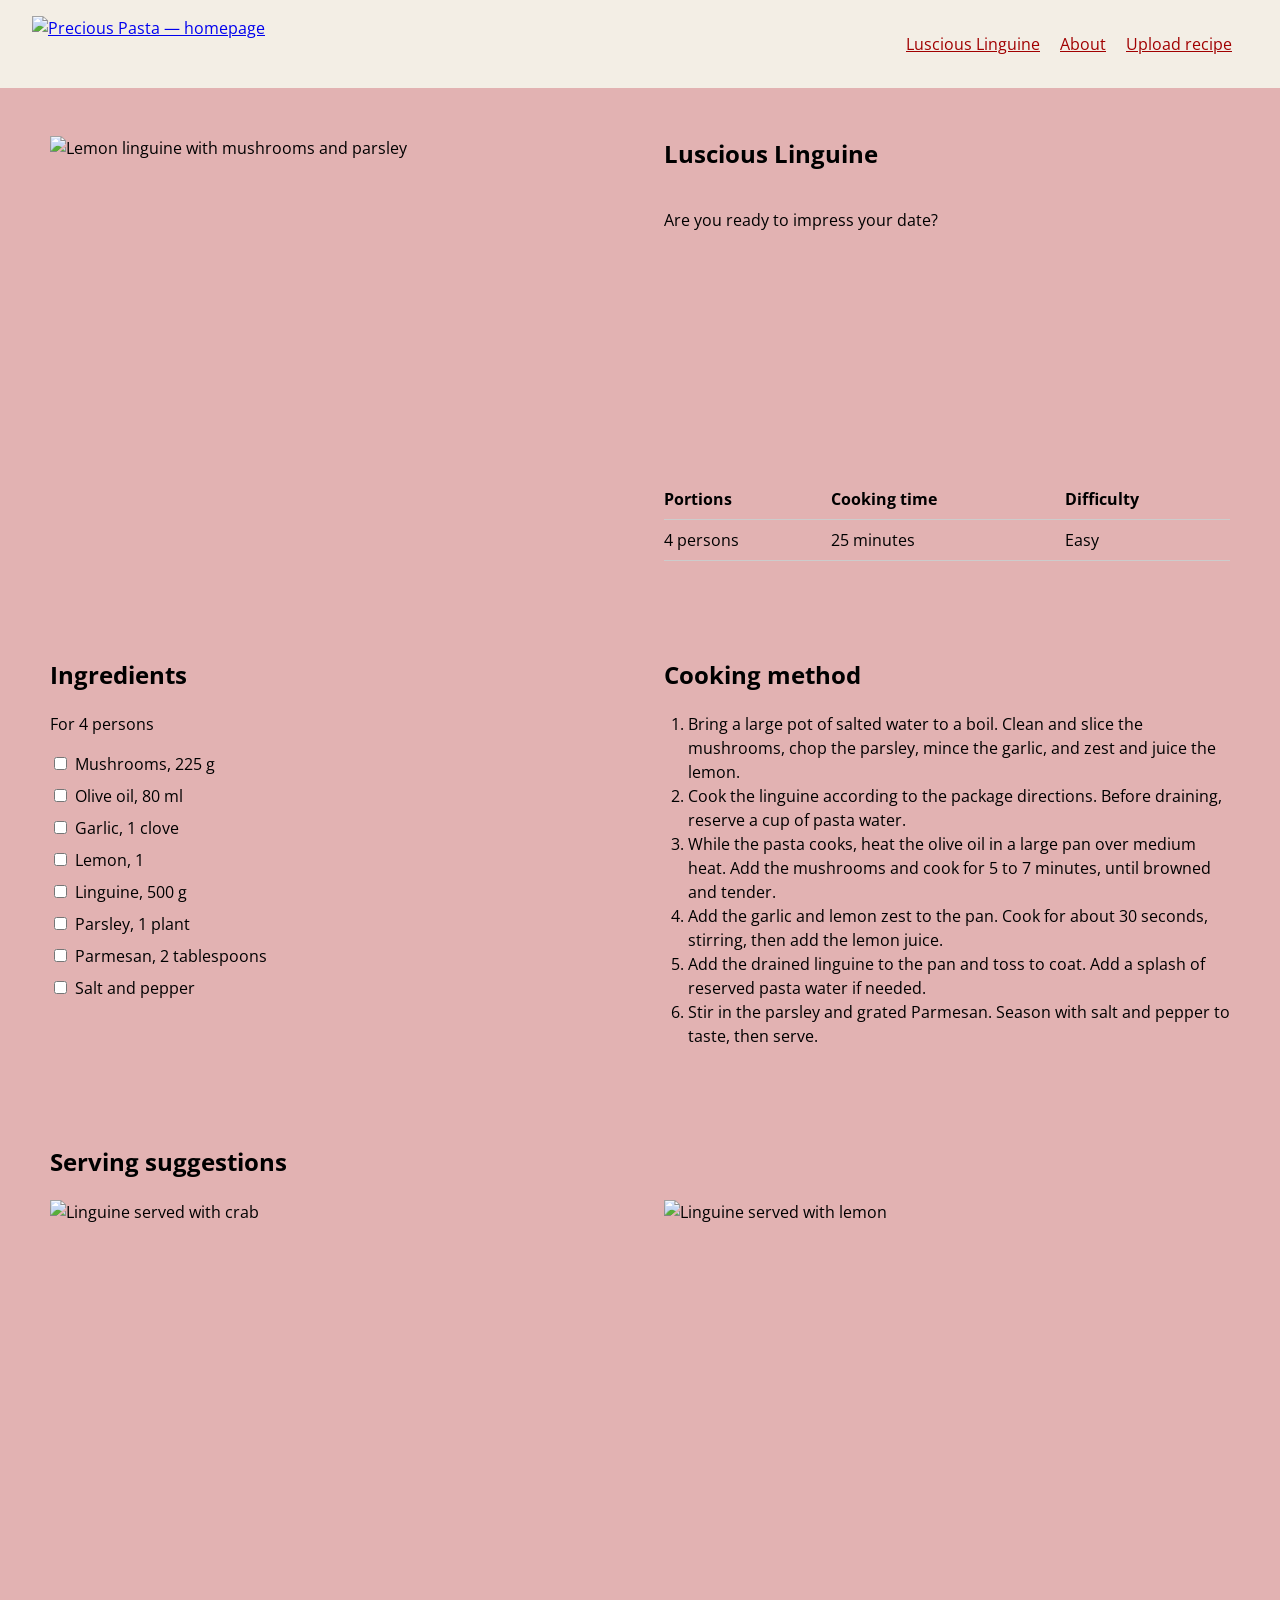
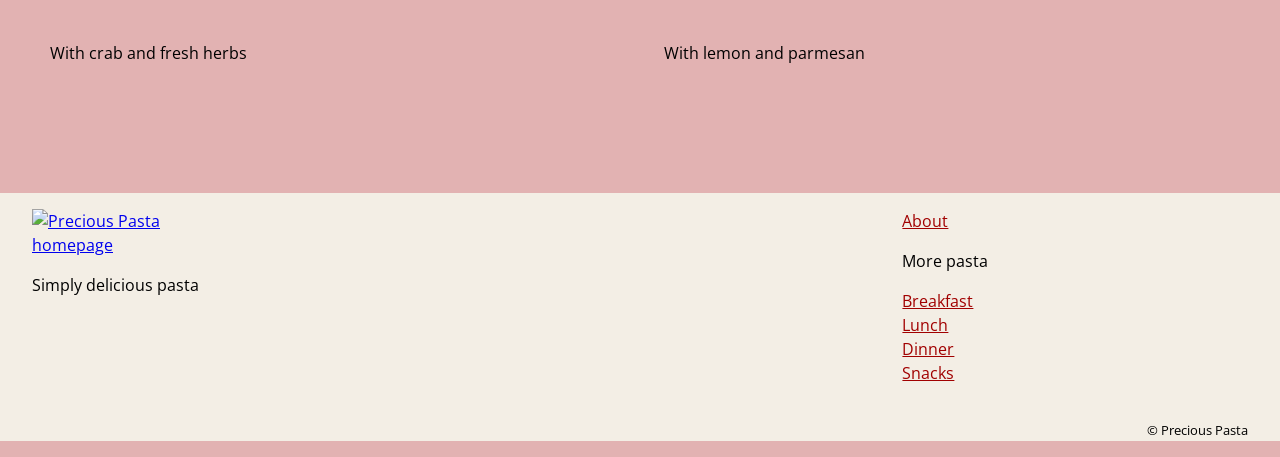
==== Linguine.html @ 1617b5ec "Add initial website files" ====
<!DOCTYPE html>
<html lang="en">
<head>
    <meta charset="UTF-8">
    <meta name="viewport" content="width=device-width, initial-scale=1.0">
    <title>PP - Luscious Linguine</title>
    <link href="https://fonts.googleapis.com/css2?family=Open+Sans:wght@400;700&display=swap" rel="stylesheet">
    <link rel="stylesheet" href="style.css">
</head>
<body class="page-wrapper">
    <header>
        <div class="header-inner">
            <a class="site-logo" href="index.html">
            <img src="images/Precious pasta logo, BG f3eee5.jpeg"
                 alt="Precious Pasta — homepage">
            </a>

        <nav aria-label="Main navigation">
            <a href="linguine.html" aria-current="page">Luscious Linguine</a>
            <a href="#">About</a>
            <a href="upload.html">Upload recipe</a>
        </nav>
        </div>
    </header>

 <main class="content-container">
    <section class="recipe-section recipe-intro">
        <div class="recipe-column">
            <img
                class="recipe-main-image"
                src="images/Lemon-Linguine-1.jpg"
                alt="Lemon linguine with mushrooms and parsley"
            >
        </div>

        <div class="recipe-column">
            <h1>Luscious Linguine</h1>
            <p>Are you ready to impress your date?</p>

            <table class="recipe-details">
                <thead>
                    <tr>
                        <th scope="col">Portions</th>
                        <th scope="col">Cooking time</th>
                        <th scope="col">Difficulty</th>
                    </tr>
                </thead>
                <tbody>
                    <tr>
                        <td>4 persons</td>
                        <td>25 minutes</td>
                        <td>Easy</td>
                    </tr>
                </tbody>
            </table>
        </div>
    </section>

    <section class="recipe-section recipe-instructions">
        <div class="recipe-column">
            <h2>Ingredients</h2>
            <p>For 4 persons</p>

            <ul class="bullet-list">
                <li><input type="checkbox" id="ingredient-mushrooms"><label for="ingredient-mushrooms">Mushrooms, 225 g</label></li>
                <li><input type="checkbox" id="ingredient-olive-oil"><label for="ingredient-olive-oil">Olive oil, 80 ml</label></li>
                <li><input type="checkbox" id="ingredient-garlic"><label for="ingredient-garlic">Garlic, 1 clove</label></li>
                <li><input type="checkbox" id="ingredient-lemon"><label for="ingredient-lemon">Lemon, 1</label></li>
                <li><input type="checkbox" id="ingredient-linguine"><label for="ingredient-linguine">Linguine, 500 g</label></li>
                <li><input type="checkbox" id="ingredient-parsley"><label for="ingredient-parsley">Parsley, 1 plant</label></li>
                <li><input type="checkbox" id="ingredient-parmesan"><label for="ingredient-parmesan">Parmesan, 2 tablespoons</label></li>
                <li><input type="checkbox" id="ingredient-seasoning"><label for="ingredient-seasoning">Salt and pepper</label></li>
            </ul>
        </div>

        <div class="recipe-column">
            <h2>Cooking method</h2>

            <ol class="numbered-list">
                <li>Bring a large pot of salted water to a boil. Clean and slice the mushrooms, chop the parsley, mince the garlic, and zest and juice the lemon.</li>
                <li>Cook the linguine according to the package directions. Before draining, reserve a cup of pasta water.</li>
                <li>While the pasta cooks, heat the olive oil in a large pan over medium heat. Add the mushrooms and cook for 5 to 7 minutes, until browned and tender.</li>
                <li>Add the garlic and lemon zest to the pan. Cook for about 30 seconds, stirring, then add the lemon juice.</li>
                <li>Add the drained linguine to the pan and toss to coat. Add a splash of reserved pasta water if needed.</li>
                <li>Stir in the parsley and grated Parmesan. Season with salt and pepper to taste, then serve.</li>
            </ol>
        </div>
    </section>

    <section class="recipe-section recipe-serving">
        <div class="recipe-column">
            <h2>Serving suggestions</h2>
            <img src="images/LL-inzet5-krab.jpg" alt="Linguine served with crab">
            <p>With crab and fresh herbs</p>
        </div>

        <div class="recipe-column">
            <h2 class="serving-heading-spacer" aria-hidden="true">Serving suggestions</h2>
            <img src="images/LL-inzet4-citroen.jpg" alt="Linguine served with lemon">
            <p>With lemon and parmesan</p>
        </div>
    </section>
</main>
<footer class="site-footer">
    <div class="footer-main">
        <div class="footer-brand">
            <a href="index.html">
                <img src="images/Precious pasta logo, BG f3eee5.jpeg" alt="Precious Pasta homepage">
            </a>
            <p class="footer-tagline">Simply delicious pasta</p>
        </div>

        <nav class="footer-nav" aria-label="Footer navigation">
            <a class="footer-about" href="#">About</a>
            <p class="footer-section-title">More pasta</p>

            <ul>
                <li><a href="#">Breakfast</a></li>
                <li><a href="#">Lunch</a></li>
                <li><a href="#">Dinner</a></li>
                <li><a href="#">Snacks</a></li>
            </ul>
        </nav>
    </div>

    <div class="footer-bottom">
        <p><small>&copy; Precious Pasta</small></p>
    </div>
</footer>

</body>
</html>
---- style.css ----
/* Selects every element, making the box sizing applicable for all ordinairy elements */ 
*,
*::before,
*::after {
    box-sizing: border-box;
}

body {
    margin: 0;
    font-family: "Open Sans", sans-serif;
    line-height: 1.5;
    color: #000000;
    background-color: rgba(161, 0, 0, 0.3);
}

.page-wrapper {
    min-height: 100vh;
}

.page-wrapper > header {
    width: 100%;
    max-width: none;
    margin: 0;
    padding: 1rem clamp(1rem, 3vw, 2rem);
    background-color: #f3eee5;
}

.page-wrapper > header nav a {
    margin-right: 1rem;
    color: #A10000;
}

.header-inner {
    max-width: 1280px;
    margin: 0 auto;
    display: flex;
    justify-content: space-between;
    align-items: center;
}
/* === HEADER LOGO === */
.site-logo img {
    display: block;
    height: 3.5em;
    width: auto;
}


.content-container {
    max-width: 1280px;
    margin-inline: auto;
    padding-inline: clamp(1rem, 4vw, 3.125rem);
    padding-bottom: 64px;
}

/* === HERO === */
.hero {
    display: grid;
    padding-block: clamp(1rem, 4vw, 2rem);
}

.hero img,
.hero-text {
    grid-area: 1 / 1;
}

.hero img {
    display: block;
    width: 100%;
    height: clamp(15rem, 40vw, 31.25rem);
    object-fit: cover;
}

.hero-text {
    align-self: center;
    justify-self: start;
    width: 100%;
    max-width: 32rem;
    padding: clamp(1rem, 3vw, 2rem);
    text-align: left;
}

.category-nav {
    display: flex;
    justify-content: space-between;
    align-items: center;
    flex-wrap: wrap;
    gap: 1rem;
}

.category-nav a {
    color: #A10000;
    font-size: 1.125rem;
}

/* === RECIPE CARDS HOMEPAGE ===*/

.recipe-grid {
    display: grid;
    grid-template-columns: repeat(3, minmax(0, 1fr));
    gap: clamp(1rem, 2vw, 2rem);
    padding-top: 2rem;
}

.recipe-card {
    display: grid;
    min-width: 0;
}

.recipe-card > img,
.recipe-card-text {
    grid-area: 1 / 1;
}

.recipe-card > img {
    display: block;
    width: 100%;
    aspect-ratio: 4 / 3;
    object-fit: cover;
}

.recipe-card-text {
    align-self: end;
    justify-self: end;
    width: 80%;
    padding: clamp(0.75rem, 2vw, 1.25rem);
    text-align: left;
}

.recipe-card-text h3 {
    margin: 0;
}

.recipe-card-text h3 a {
    color: #A10000;
}

.recipe-card-text p {
    margin: 0.25rem 0 0;
}

@media (max-width: 700px) {
    .recipe-grid {
        grid-template-columns: repeat(2, minmax(0, 1fr));
    }
}

@media (max-width: 480px) {
    .recipe-grid {
        grid-template-columns: 1fr;
    }
}

.white-card {
    width: 100%;
    max-width: 1184px;
    margin-inline: auto;
    padding: clamp(1.25rem, 4vw, 2.5rem);
    background-color: #ffffff;
}

p, li {
    color: #000000;
    font-weight: 400;
    font-size: 16px;
}

/* === UPLOAD FORM ===*/
fieldset {
    border: 1px solid #A10000;
    padding: clamp(1rem, 3vw, 2rem);
    min-width: 0;
}

.form-field {
    display: flex;
    flex-direction: column;
    gap: 0.4rem;
    min-width: 0;
}

/* Spacing between fields that are direct children of the fieldset */
fieldset > .form-field + .form-field,
fieldset > .form-field + .form-row {
    margin-top: 1rem;
}

.form-row {
    display: grid;
    grid-template-columns: repeat(2, minmax(0, 1fr));
    gap: 1rem;
    align-items: start;
}

.form-row .form-field {
    margin: 0;
}

.form-row label {
    white-space: nowrap;
}

.form-field input,
.form-field select {
    width: 100%;
    padding: 0.65rem;
    font: inherit;
}

/* Make only the time and servings inputs half-width */
.form-row .form-field input {
    width: 50%;
    height: 2.75rem;
}

.difficulty-options {
    display: flex;
    justify-content: space-evenly;
    align-items: center;
    gap: 1rem;
    flex-wrap: wrap;
}

.difficulty-options > div {
    display: flex;
    align-items: center;
    gap: 0.4rem;
}

@media (max-width: 600px) {
    .form-row {
        grid-template-columns: 1fr;
    }
}





/* === FOOTER === */
.site-footer {
    background-color: #f3eee5;
}

.footer-main {
    display: flex;
    align-items: stretch;
}

.footer-brand,
.footer-nav {
    padding: 1rem clamp(1rem, 3vw, 2rem);
}

.footer-brand {
    flex: 7;
}
/* === FOOTER LOGO === */
.footer-brand img {
    display: block;
    width: 10rem;
    max-width: 100%;
    height: auto;
}

.footer-nav {
    flex: 3;
    text-align: left;
}

.footer-nav a {
    color: #A10000;
}

.footer-nav ul {
    list-style: none;
    margin: 0;
    padding: 0;
}

.footer-bottom {
    padding-right: clamp(1rem, 3vw, 2rem);
    text-align: right;
}

/* === RECIPE PAGE === */

.recipe-section {
    display: grid;
    grid-template-columns: repeat(2, minmax(0, 1fr));
    gap: clamp(1.5rem, 4vw, 3rem);
    align-items: stretch;
    padding-block: clamp(1.5rem, 4vw, 3rem);
}

.recipe-column {
    min-width: 0;
}

.recipe-section h1,
.recipe-section h2 {
    margin-top: 0;
}

.recipe-intro .recipe-column:last-child {
    display: flex;
    flex-direction: column;
}

.recipe-main-image {
    display: block;
    width: 100%;
    aspect-ratio: 4 / 3;
    object-fit: cover;
}

.recipe-details {
    width: 100%;
    margin-top: auto;
    border-collapse: collapse;
    text-align: left;
}

.recipe-details th,
.recipe-details td {
    padding: 0.5rem;
    border-bottom: 1px solid #cccccc;
}

.recipe-details th {
    font-weight: 700;
}

.recipe-details th:first-child,
.recipe-details td:first-child {
    padding-left: 0;
}

.recipe-section .bullet-list {
    list-style: none;
    margin: 0;
    padding: 0;
}

.recipe-section .numbered-list {
    margin: 0;
    padding-left: 1.5rem;
}

.recipe-section .bullet-list li {
    margin-bottom: 0.5rem;
}

.recipe-section .bullet-list input {
    margin-right: 0.5rem;
}

.recipe-serving img {
    display: block;
    width: 100%;
    aspect-ratio: 4 / 3;
    object-fit: cover;
}

.serving-heading-spacer {
    visibility: hidden;
}


@media (max-width: 700px) {
    .recipe-section {
        grid-template-columns: 1fr;
    }

    .recipe-heading-spacer {
        display: none;
    }
}
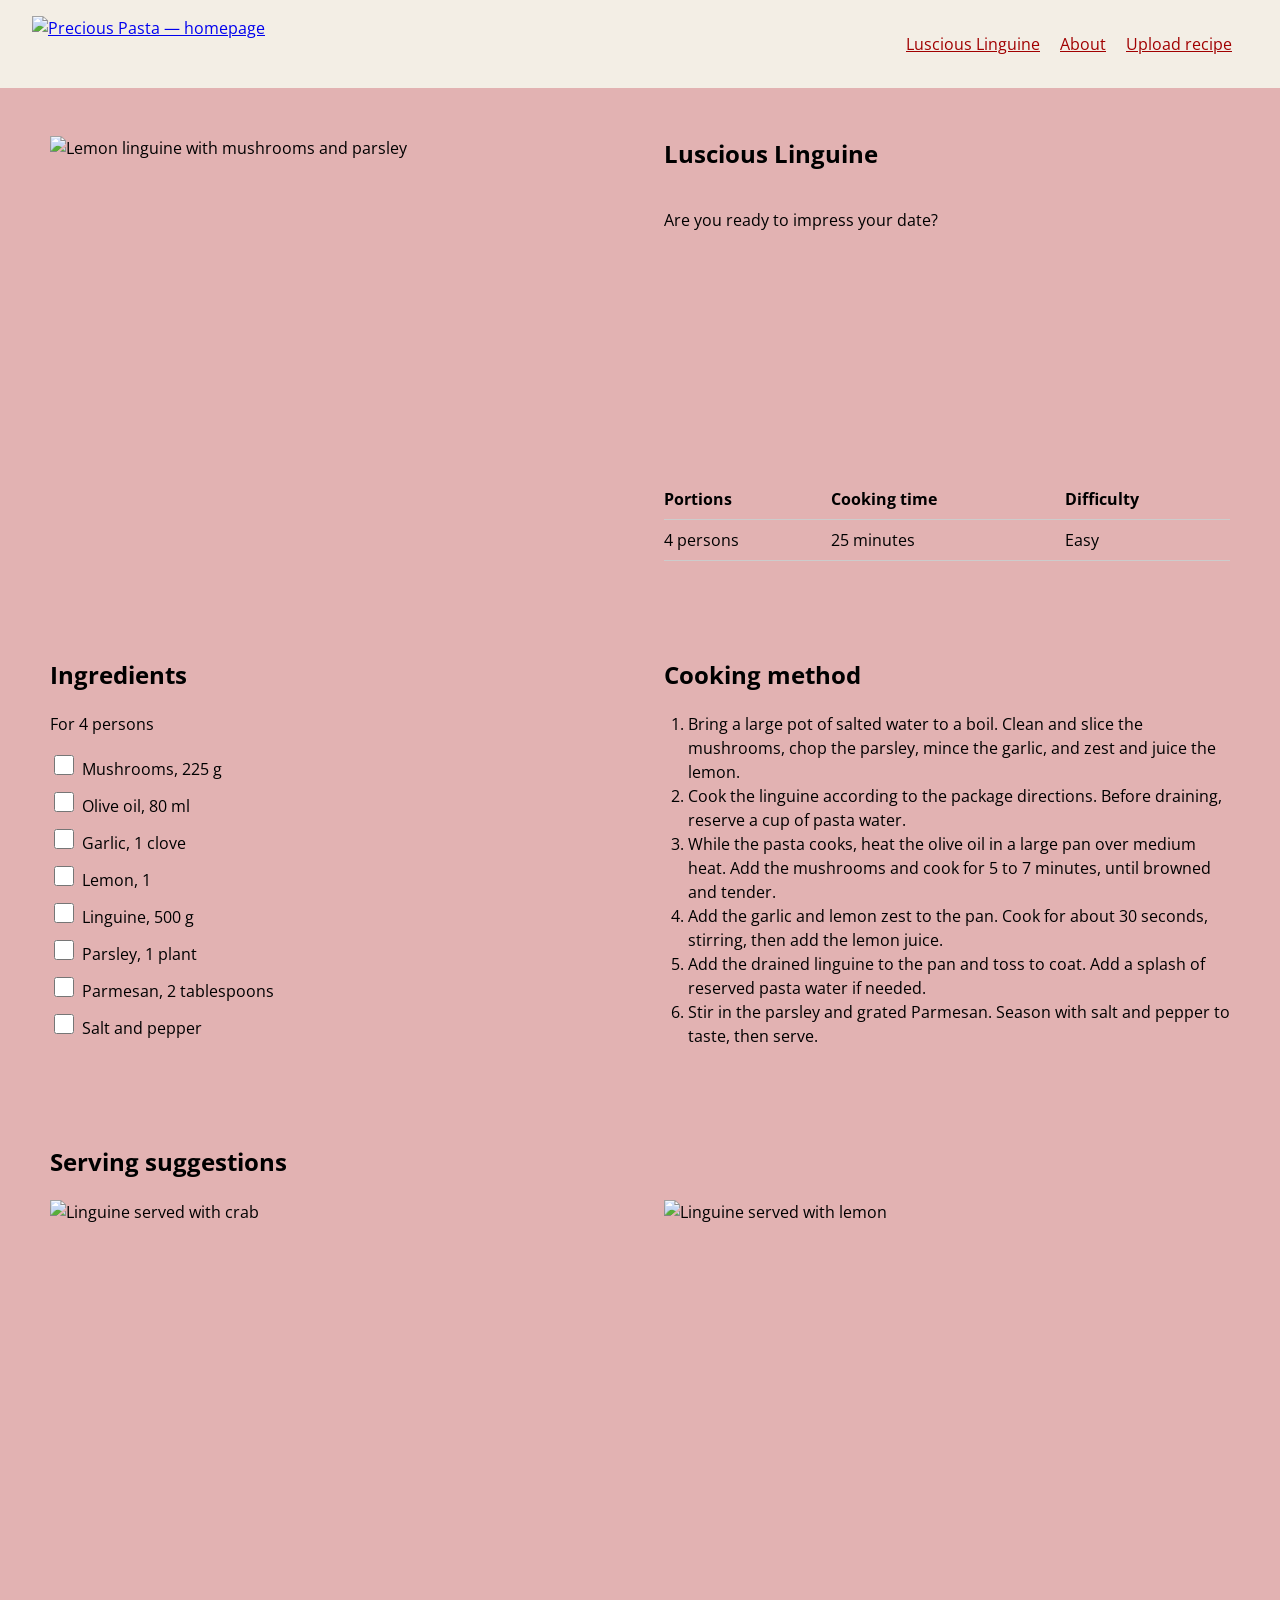
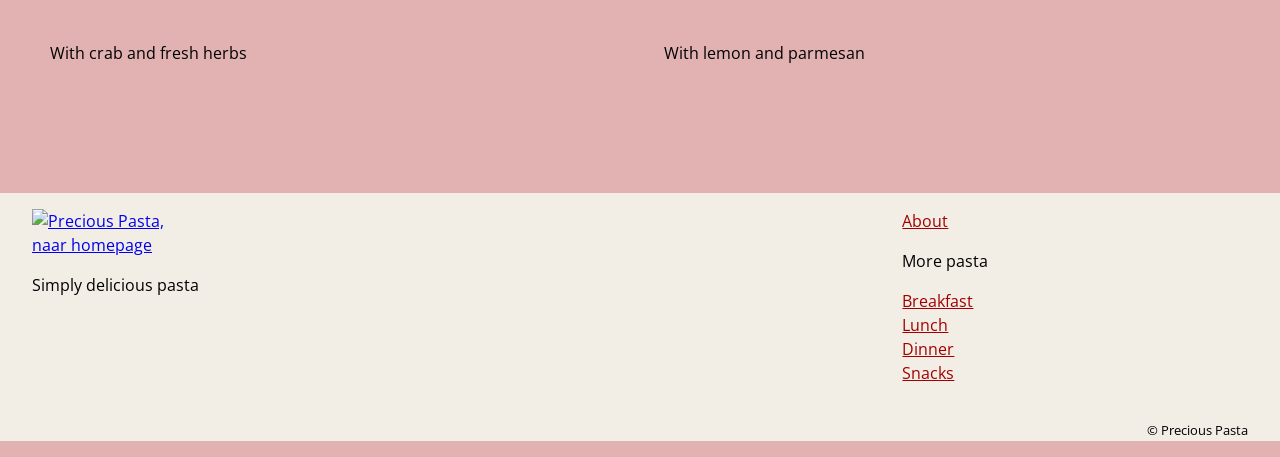
==== commit fed371ef: "Accesibility improvements to the website" ====
--- a/Linguine.html
+++ b/Linguine.html
@@ -3,130 +3,132 @@
 <head>
     <meta charset="UTF-8">
     <meta name="viewport" content="width=device-width, initial-scale=1.0">
-    <title>PP - Luscious Linguine</title>
+    <title>Luscious Linguine - Precious Pasta</title>
     <link href="https://fonts.googleapis.com/css2?family=Open+Sans:wght@400;700&display=swap" rel="stylesheet">
     <link rel="stylesheet" href="style.css">
 </head>
 <body class="page-wrapper">
+    <a class="skip-link" href="#main-content">Skip to main content</a>
+
     <header>
         <div class="header-inner">
             <a class="site-logo" href="index.html">
-            <img src="images/Precious pasta logo, BG f3eee5.jpeg"
-                 alt="Precious Pasta — homepage">
+                <img src="images/Precious pasta logo, BG f3eee5.jpeg"
+                     alt="Precious Pasta — homepage">
             </a>
 
-        <nav aria-label="Main navigation">
-            <a href="linguine.html" aria-current="page">Luscious Linguine</a>
-            <a href="#">About</a>
-            <a href="upload.html">Upload recipe</a>
-        </nav>
+            <nav aria-label="Main navigation">
+                <a href="linguine.html" aria-current="page">Luscious Linguine</a>
+                <a href="#">About</a>
+                <a href="upload.html">Upload recipe</a>
+            </nav>
         </div>
     </header>
 
- <main class="content-container">
-    <section class="recipe-section recipe-intro">
-        <div class="recipe-column">
-            <img
-                class="recipe-main-image"
-                src="images/Lemon-Linguine-1.jpg"
-                alt="Lemon linguine with mushrooms and parsley"
-            >
+    <main id="main-content" class="content-container">
+        <section class="recipe-section recipe-intro">
+            <div class="recipe-column">
+                <img
+                    class="recipe-main-image"
+                    src="images/Lemon-Linguine-1.jpg"
+                    alt="Lemon linguine with mushrooms and parsley"
+                >
+            </div>
+
+            <div class="recipe-column">
+                <h1>Luscious Linguine</h1>
+                <p>Are you ready to impress your date?</p>
+
+                <table class="recipe-details">
+                    <caption class="visually-hidden">Recipe details</caption>
+                    <thead>
+                        <tr>
+                            <th scope="col">Portions</th>
+                            <th scope="col">Cooking time</th>
+                            <th scope="col">Difficulty</th>
+                        </tr>
+                    </thead>
+                    <tbody>
+                        <tr>
+                            <td>4 persons</td>
+                            <td>25 minutes</td>
+                            <td>Easy</td>
+                        </tr>
+                    </tbody>
+                </table>
+            </div>
+        </section>
+
+        <section class="recipe-section recipe-instructions">
+            <div class="recipe-column">
+                <h2>Ingredients</h2>
+                <p>For 4 persons</p>
+
+                <ul class="bullet-list">
+                    <li><input type="checkbox" id="ingredient-mushrooms"><label for="ingredient-mushrooms">Mushrooms, 225 g</label></li>
+                    <li><input type="checkbox" id="ingredient-olive-oil"><label for="ingredient-olive-oil">Olive oil, 80 ml</label></li>
+                    <li><input type="checkbox" id="ingredient-garlic"><label for="ingredient-garlic">Garlic, 1 clove</label></li>
+                    <li><input type="checkbox" id="ingredient-lemon"><label for="ingredient-lemon">Lemon, 1</label></li>
+                    <li><input type="checkbox" id="ingredient-linguine"><label for="ingredient-linguine">Linguine, 500 g</label></li>
+                    <li><input type="checkbox" id="ingredient-parsley"><label for="ingredient-parsley">Parsley, 1 plant</label></li>
+                    <li><input type="checkbox" id="ingredient-parmesan"><label for="ingredient-parmesan">Parmesan, 2 tablespoons</label></li>
+                    <li><input type="checkbox" id="ingredient-seasoning"><label for="ingredient-seasoning">Salt and pepper</label></li>
+                </ul>
+            </div>
+
+            <div class="recipe-column">
+                <h2>Cooking method</h2>
+
+                <ol class="numbered-list">
+                    <li>Bring a large pot of salted water to a boil. Clean and slice the mushrooms, chop the parsley, mince the garlic, and zest and juice the lemon.</li>
+                    <li>Cook the linguine according to the package directions. Before draining, reserve a cup of pasta water.</li>
+                    <li>While the pasta cooks, heat the olive oil in a large pan over medium heat. Add the mushrooms and cook for 5 to 7 minutes, until browned and tender.</li>
+                    <li>Add the garlic and lemon zest to the pan. Cook for about 30 seconds, stirring, then add the lemon juice.</li>
+                    <li>Add the drained linguine to the pan and toss to coat. Add a splash of reserved pasta water if needed.</li>
+                    <li>Stir in the parsley and grated Parmesan. Season with salt and pepper to taste, then serve.</li>
+                </ol>
+            </div>
+        </section>
+
+        <section class="recipe-section recipe-serving">
+            <div class="recipe-column">
+                <h2>Serving suggestions</h2>
+                <img src="images/LL-inzet5-krab.jpg" alt="Linguine served with crab">
+                <p>With crab and fresh herbs</p>
+            </div>
+
+            <div class="recipe-column">
+                <h2 class="serving-heading-spacer" aria-hidden="true">Serving suggestions</h2>
+                <img src="images/LL-inzet4-citroen.jpg" alt="Linguine served with lemon">
+                <p>With lemon and parmesan</p>
+            </div>
+        </section>
+    </main>
+
+    <footer class="site-footer">
+        <div class="footer-main">
+            <div class="footer-brand">
+                <a href="index.html">
+                    <img src="images/Precious pasta logo, BG f3eee5.jpeg" alt="Precious Pasta, naar homepage">
+                </a>
+                <p class="footer-tagline">Simply delicious pasta</p>
+            </div>
+
+            <nav class="footer-nav" aria-labelledby="footer-more-title">
+                <a class="footer-about" href="#">About</a>
+                <p class="footer-section-title" id="footer-more-title">More pasta</p>
+                <ul>
+                    <li><a href="#">Breakfast</a></li>
+                    <li><a href="#">Lunch</a></li>
+                    <li><a href="#">Dinner</a></li>
+                    <li><a href="#">Snacks</a></li>
+                </ul>
+            </nav>
         </div>
 
-        <div class="recipe-column">
-            <h1>Luscious Linguine</h1>
-            <p>Are you ready to impress your date?</p>
-
-            <table class="recipe-details">
-                <thead>
-                    <tr>
-                        <th scope="col">Portions</th>
-                        <th scope="col">Cooking time</th>
-                        <th scope="col">Difficulty</th>
-                    </tr>
-                </thead>
-                <tbody>
-                    <tr>
-                        <td>4 persons</td>
-                        <td>25 minutes</td>
-                        <td>Easy</td>
-                    </tr>
-                </tbody>
-            </table>
+        <div class="footer-bottom">
+            <p><small>&copy; Precious Pasta</small></p>
         </div>
-    </section>
-
-    <section class="recipe-section recipe-instructions">
-        <div class="recipe-column">
-            <h2>Ingredients</h2>
-            <p>For 4 persons</p>
-
-            <ul class="bullet-list">
-                <li><input type="checkbox" id="ingredient-mushrooms"><label for="ingredient-mushrooms">Mushrooms, 225 g</label></li>
-                <li><input type="checkbox" id="ingredient-olive-oil"><label for="ingredient-olive-oil">Olive oil, 80 ml</label></li>
-                <li><input type="checkbox" id="ingredient-garlic"><label for="ingredient-garlic">Garlic, 1 clove</label></li>
-                <li><input type="checkbox" id="ingredient-lemon"><label for="ingredient-lemon">Lemon, 1</label></li>
-                <li><input type="checkbox" id="ingredient-linguine"><label for="ingredient-linguine">Linguine, 500 g</label></li>
-                <li><input type="checkbox" id="ingredient-parsley"><label for="ingredient-parsley">Parsley, 1 plant</label></li>
-                <li><input type="checkbox" id="ingredient-parmesan"><label for="ingredient-parmesan">Parmesan, 2 tablespoons</label></li>
-                <li><input type="checkbox" id="ingredient-seasoning"><label for="ingredient-seasoning">Salt and pepper</label></li>
-            </ul>
-        </div>
-
-        <div class="recipe-column">
-            <h2>Cooking method</h2>
-
-            <ol class="numbered-list">
-                <li>Bring a large pot of salted water to a boil. Clean and slice the mushrooms, chop the parsley, mince the garlic, and zest and juice the lemon.</li>
-                <li>Cook the linguine according to the package directions. Before draining, reserve a cup of pasta water.</li>
-                <li>While the pasta cooks, heat the olive oil in a large pan over medium heat. Add the mushrooms and cook for 5 to 7 minutes, until browned and tender.</li>
-                <li>Add the garlic and lemon zest to the pan. Cook for about 30 seconds, stirring, then add the lemon juice.</li>
-                <li>Add the drained linguine to the pan and toss to coat. Add a splash of reserved pasta water if needed.</li>
-                <li>Stir in the parsley and grated Parmesan. Season with salt and pepper to taste, then serve.</li>
-            </ol>
-        </div>
-    </section>
-
-    <section class="recipe-section recipe-serving">
-        <div class="recipe-column">
-            <h2>Serving suggestions</h2>
-            <img src="images/LL-inzet5-krab.jpg" alt="Linguine served with crab">
-            <p>With crab and fresh herbs</p>
-        </div>
-
-        <div class="recipe-column">
-            <h2 class="serving-heading-spacer" aria-hidden="true">Serving suggestions</h2>
-            <img src="images/LL-inzet4-citroen.jpg" alt="Linguine served with lemon">
-            <p>With lemon and parmesan</p>
-        </div>
-    </section>
-</main>
-<footer class="site-footer">
-    <div class="footer-main">
-        <div class="footer-brand">
-            <a href="index.html">
-                <img src="images/Precious pasta logo, BG f3eee5.jpeg" alt="Precious Pasta homepage">
-            </a>
-            <p class="footer-tagline">Simply delicious pasta</p>
-        </div>
-
-        <nav class="footer-nav" aria-label="Footer navigation">
-            <a class="footer-about" href="#">About</a>
-            <p class="footer-section-title">More pasta</p>
-
-            <ul>
-                <li><a href="#">Breakfast</a></li>
-                <li><a href="#">Lunch</a></li>
-                <li><a href="#">Dinner</a></li>
-                <li><a href="#">Snacks</a></li>
-            </ul>
-        </nav>
-    </div>
-
-    <div class="footer-bottom">
-        <p><small>&copy; Precious Pasta</small></p>
-    </div>
-</footer>
-
+    </footer>
 </body>
-</html>
+</html>
--- a/style.css
+++ b/style.css
@@ -1,4 +1,4 @@
-/* Selects every element, making the box sizing applicable for all ordinairy elements */ 
+/* Selects every element, making the box sizing applicable for all ordinary elements */
 *,
 *::before,
 *::after {
@@ -30,20 +30,23 @@
     color: #A10000;
 }
 
+/* Header: wikkelen op smalle schermen */
 .header-inner {
     max-width: 1280px;
     margin: 0 auto;
     display: flex;
+    flex-wrap: wrap;
+    gap: 1rem;
     justify-content: space-between;
     align-items: center;
 }
+
 /* === HEADER LOGO === */
 .site-logo img {
     display: block;
     height: 3.5em;
     width: auto;
 }
-
 
 .content-container {
     max-width: 1280px;
@@ -77,6 +80,7 @@
     max-width: 32rem;
     padding: clamp(1rem, 3vw, 2rem);
     text-align: left;
+    background-color: #f3eee5;
 }
 
 .category-nav {
@@ -88,7 +92,7 @@
 }
 
 .category-nav a {
-    color: #A10000;
+    color: #8C0000;
     font-size: 1.125rem;
 }
 
@@ -124,6 +128,7 @@
     width: 80%;
     padding: clamp(0.75rem, 2vw, 1.25rem);
     text-align: left;
+    background-color: #f3eee5;
 }
 
 .recipe-card-text h3 {
@@ -158,10 +163,11 @@
     background-color: #ffffff;
 }
 
+/* Tekst: relatieve eenheid, zodat de tekstgrootte van de browser werkt */
 p, li {
     color: #000000;
     font-weight: 400;
-    font-size: 16px;
+    font-size: 1rem;
 }
 
 /* === UPLOAD FORM ===*/
@@ -195,12 +201,9 @@
     margin: 0;
 }
 
-.form-row label {
-    white-space: nowrap;
-}
-
 .form-field input,
-.form-field select {
+.form-field select,
+.form-field textarea {
     width: 100%;
     padding: 0.65rem;
     font: inherit;
@@ -212,6 +215,14 @@
     height: 2.75rem;
 }
 
+/* Radio- en checkboxen: grotere klikvlakken (WCAG 2.5.8) */
+input[type="radio"],
+input[type="checkbox"] {
+    width: 1.25rem;
+    height: 1.25rem;
+    flex-shrink: 0;
+}
+
 .difficulty-options {
     display: flex;
     justify-content: space-evenly;
@@ -232,10 +243,6 @@
     }
 }
 
-
-
-
-
 /* === FOOTER === */
 .site-footer {
     background-color: #f3eee5;
@@ -254,6 +261,7 @@
 .footer-brand {
     flex: 7;
 }
+
 /* === FOOTER LOGO === */
 .footer-brand img {
     display: block;
@@ -365,13 +373,42 @@
     visibility: hidden;
 }
 
-
 @media (max-width: 700px) {
     .recipe-section {
         grid-template-columns: 1fr;
     }
-
-    .recipe-heading-spacer {
-        display: none;
-    }
-}+}
+
+/* === SKIP LINK === */
+.skip-link {
+    position: absolute;
+    left: 1rem;
+    top: -3rem;
+    padding: 0.5rem 1rem;
+    background-color: #ffffff;
+    color: #A10000;
+    z-index: 100;
+}
+
+.skip-link:focus {
+    top: 1rem;
+}
+
+/* === VISUALLY HIDDEN (alleen voor schermlezers) === */
+.visually-hidden {
+    position: absolute;
+    width: 1px;
+    height: 1px;
+    margin: -1px;
+    padding: 0;
+    overflow: hidden;
+    clip: rect(0, 0, 0, 0);
+    white-space: nowrap;
+    border: 0;
+}
+
+/* === FOCUS === */
+:focus-visible {
+    outline: 3px solid #000000;
+    outline-offset: 2px;
+}
